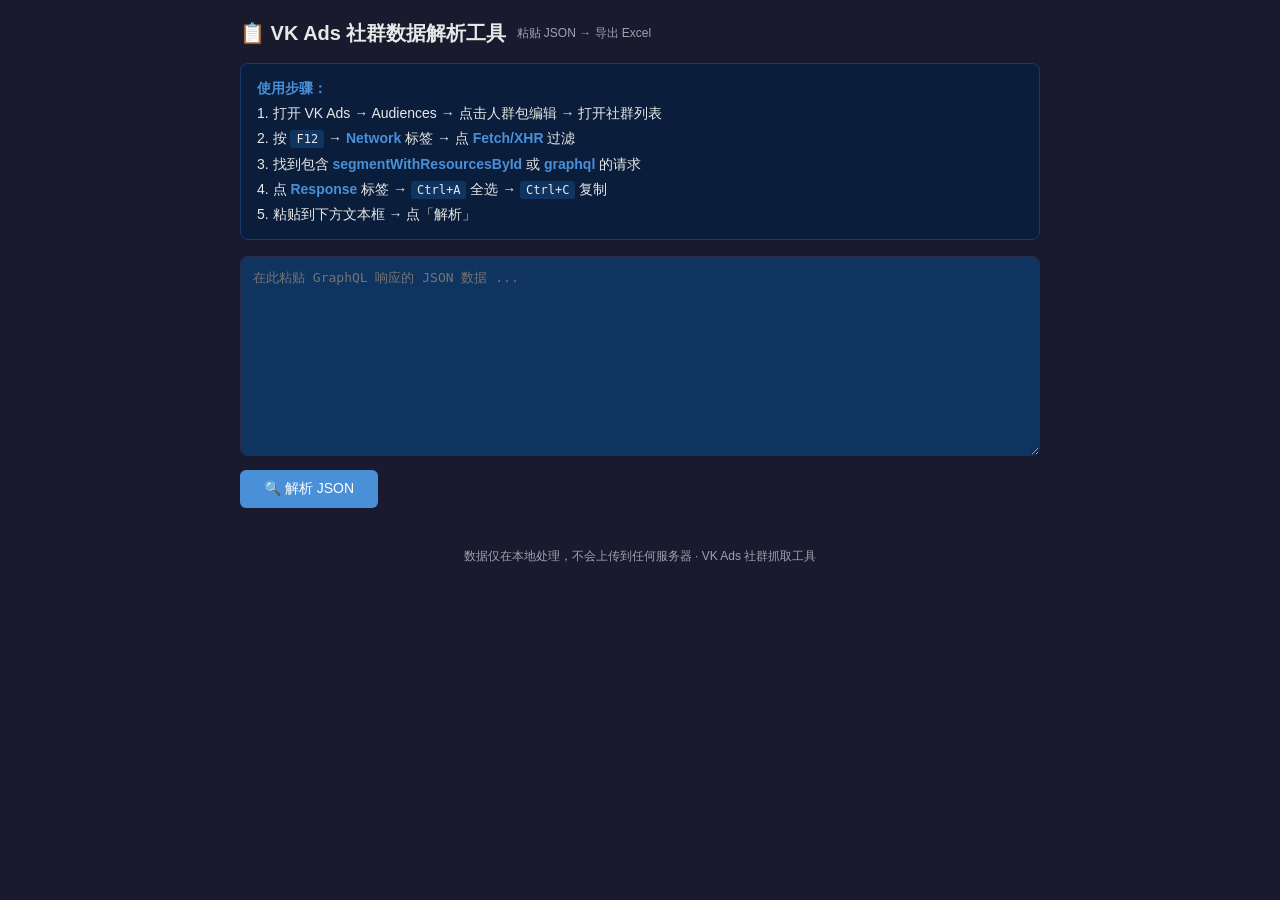
==== vk_community_parser.html @ b3627cda "VK Ads 社群信息提取" ====
<!DOCTYPE html>
<html lang="zh-CN">
<head>
<meta charset="UTF-8">
<meta name="viewport" content="width=device-width, initial-scale=1.0">
<title>VK Ads 社群数据解析工具</title>
<script src="https://cdn.sheetjs.com/xlsx-0.20.3/package/dist/xlsx.full.min.js"></script>
<style>
* { margin: 0; padding: 0; box-sizing: border-box; }
body { font-family: -apple-system, BlinkMacSystemFont, 'Segoe UI', Roboto, sans-serif; background: #1a1a2e; color: #e8e8e8; padding: 20px; }
.container { max-width: 800px; margin: 0 auto; }
h1 { font-size: 20px; margin-bottom: 16px; display: flex; align-items: center; gap: 10px; }
h1 small { font-size: 12px; color: #a0a0b0; font-weight: normal; }
.steps { background: #0a1d3a; border: 1px solid #1a3a6a; padding: 12px 16px; border-radius: 8px; margin-bottom: 16px; line-height: 1.8; font-size: 14px; }
.steps strong { color: #4a90d9; }
.steps code { background: #0f3460; padding: 2px 6px; border-radius: 3px; font-size: 12px; }
textarea { width: 100%; height: 200px; background: #0f3460; color: #e8e8e8; border: 1px solid #2a2a4a; border-radius: 8px; padding: 12px; font-family: monospace; font-size: 13px; resize: vertical; outline: none; }
textarea:focus { border-color: #4a90d9; }
.btn { padding: 10px 24px; border: none; border-radius: 6px; font-size: 14px; cursor: pointer; background: #4a90d9; color: white; margin: 10px 0; }
.btn:hover { background: #357abd; }
.btn:disabled { opacity: 0.4; cursor: not-allowed; }
.btn-success { background: #27ae60; }
.btn-success:hover { background: #219a52; }
#result { margin-top: 16px; display: none; }
.stats { background: #16213e; padding: 12px 16px; border-radius: 8px; margin-bottom: 12px; font-size: 14px; display: flex; justify-content: space-between; align-items: center; }
.stats span { color: #a0a0b0; }
.stats strong { color: #27ae60; font-size: 18px; }
table { width: 100%; border-collapse: collapse; font-size: 13px; background: #16213e; border-radius: 8px; overflow: hidden; }
th { background: #0f3460; padding: 8px 12px; text-align: left; font-weight: 500; color: #a0a0b0; }
td { padding: 6px 12px; border-bottom: 1px solid #2a2a4a; }
tr:hover td { background: #0a1d3a; }
.log { margin-top: 10px; padding: 8px 12px; border-radius: 6px; font-size: 13px; display: none; }
.log.error { background: #3d0a0a; border: 1px solid #5c1010; display: block; }
.log.success { background: #0a3d1a; border: 1px solid #27ae60; display: block; }
.export-area { margin-top: 12px; display: none; }
.footer { margin-top: 30px; text-align: center; font-size: 12px; color: #a0a0b0; }
a { color: #4a90d9; text-decoration: none; }
a:hover { text-decoration: underline; }
.preview-wrap { max-height: 300px; overflow-y: auto; border-radius: 8px; }
</style>
</head>
<body>
<div class="container">
  <h1>📋 VK Ads 社群数据解析工具 <small>粘贴 JSON → 导出 Excel</small></h1>

  <div class="steps">
    <strong>使用步骤：</strong><br>
    1. 打开 VK Ads → Audiences → 点击人群包编辑 → 打开社群列表<br>
    2. 按 <code>F12</code> → <strong>Network</strong> 标签 → 点 <strong>Fetch/XHR</strong> 过滤<br>
    3. 找到包含 <strong>segmentWithResourcesById</strong> 或 <strong>graphql</strong> 的请求<br>
    4. 点 <strong>Response</strong> 标签 → <code>Ctrl+A</code> 全选 → <code>Ctrl+C</code> 复制<br>
    5. 粘贴到下方文本框 → 点「解析」
  </div>

  <textarea id="jsonInput" placeholder="在此粘贴 GraphQL 响应的 JSON 数据 ..."></textarea>
  <br>
  <button class="btn" id="parseBtn">🔍 解析 JSON</button>

  <div id="result">
    <div class="stats">
      <span>社群总数：<strong id="count">0</strong></span>
      <span id="dataSource"></span>
    </div>
    <div class="preview-wrap">
      <table><thead><tr>
        <th style="width:50px">序号</th>
        <th style="width:130px">社群 ID</th>
        <th>社群名称</th>
        <th style="width:100px">成员数</th>
        <th>链接</th>
      </tr></thead>
      <tbody id="tableBody"></tbody></table>
    </div>
    <div class="export-area" id="exportArea">
      <button class="btn btn-success" id="exportBtn">📥 导出 Excel</button>
    </div>
  </div>

  <div id="log"></div>

  <div class="footer">
    数据仅在本地处理，不会上传到任何服务器 · VK Ads 社群抓取工具
  </div>
</div>

<script>
var communitiesData = [];

document.getElementById('parseBtn').addEventListener('click', function() {
  var raw = document.getElementById('jsonInput').value.trim();
  var logEl = document.getElementById('log');

  if (!raw) { logEl.className = 'log error'; logEl.textContent = '请先粘贴 JSON 数据'; return; }

  try {
    var data = JSON.parse(raw);
    var communities = [];
    var seen = {};

    function walk(obj, depth) {
      if (depth > 15 || !obj || typeof obj !== 'object' || communities.length > 0) return;
      if (Array.isArray(obj)) {
        if (obj.length > 0 && obj[0] && obj[0].id && obj[0].name) {
          var hasGroups = false;
          for (var i = 0; i < obj.length; i++) { if (obj[i].__typename === 'AppsOrGroupsItem') { hasGroups = true; break; } }
          if (hasGroups) {
            for (var i = 0; i < obj.length; i++) {
              var item = obj[i];
              if (item.__typename === 'AppsOrGroupsItem' && item.id && item.name && !seen[item.id]) {
                seen[item.id] = true;
                communities.push({
                  id: String(item.id),
                  name: (item.name || '').trim().slice(0, 200),
                  members: item.membersCount || '',
                  link: 'https://vk.com/club' + item.id
                });
              }
            }
            return;
          }
        }
        return;
      }
      for (var k in obj) { walk(obj[k], depth + 1); if (communities.length > 0) return; }
    }
    walk(data, 0);

    if (communities.length === 0) {
      logEl.className = 'log error';
      logEl.textContent = '未找到社群数据。请确认粘贴的 JSON 中包含 "AppsOrGroupsItem"（从 Network 复制的 GraphQL 响应）。';
      return;
    }

    communitiesData = communities;
    document.getElementById('count').textContent = communities.length;
    document.getElementById('dataSource').textContent = '共 ' + communities.length + ' 条';

    var tbody = document.getElementById('tableBody');
    tbody.innerHTML = '';
    for (var i = 0; i < communities.length; i++) {
      var c = communities[i];
      var tr = document.createElement('tr');
      tr.innerHTML = '<td>' + (i+1) + '</td><td style="color:#4a90d9">' + c.id + '</td><td>' + c.name + '</td><td>' + c.members + '</td><td><a href="' + c.link + '" target="_blank">' + c.link + '</a></td>';
      tbody.appendChild(tr);
    }

    document.getElementById('result').style.display = 'block';
    document.getElementById('exportArea').style.display = 'block';
    logEl.className = 'log success';
    logEl.textContent = '成功解析 ' + communities.length + ' 个社群';
  } catch (err) {
    logEl.className = 'log error';
    logEl.textContent = 'JSON 解析失败: ' + err.message;
  }
});

document.getElementById('exportBtn').addEventListener('click', function() {
  if (communitiesData.length === 0) return;
  try {
    var excelData = communitiesData.map(function(c, i) {
      return { '序号': i+1, '社群ID': c.id, '社群名称': c.name, '社群链接': c.link, '成员数': c.members };
    });
    var wb = XLSX.utils.book_new();
    var ws = XLSX.utils.json_to_sheet(excelData);
    ws['!cols'] = [{ wch:6 }, { wch:15 }, { wch:40 }, { wch:50 }, { wch:12 }];
    XLSX.utils.book_append_sheet(wb, ws, '社群数据');

    var now = new Date();
    var ds = '' + now.getFullYear() + pad2(now.getMonth()+1) + pad2(now.getDate()) + '_' + pad2(now.getHours()) + pad2(now.getMinutes());
    var fn = 'VK社群数据_' + ds + '.xlsx';

    var out = XLSX.write(wb, { bookType: 'xlsx', type: 'array' });
    var blob = new Blob([out], { type: 'application/vnd.openxmlformats-officedocument.spreadsheetml.sheet' });
    var url = URL.createObjectURL(blob);
    var a = document.createElement('a');
    a.href = url; a.download = fn; document.body.appendChild(a); a.click(); document.body.removeChild(a);
    setTimeout(function() { URL.revokeObjectURL(url); }, 10000);

    var logEl = document.getElementById('log');
    logEl.className = 'log success';
    logEl.textContent = 'Excel 已导出: ' + fn;
  } catch(err) {
    var logEl = document.getElementById('log');
    logEl.className = 'log error';
    logEl.textContent = '导出失败: ' + err.message;
  }
});

function pad2(n) { return (n < 10 ? '0' : '') + n; }
</script>
</body>
</html>
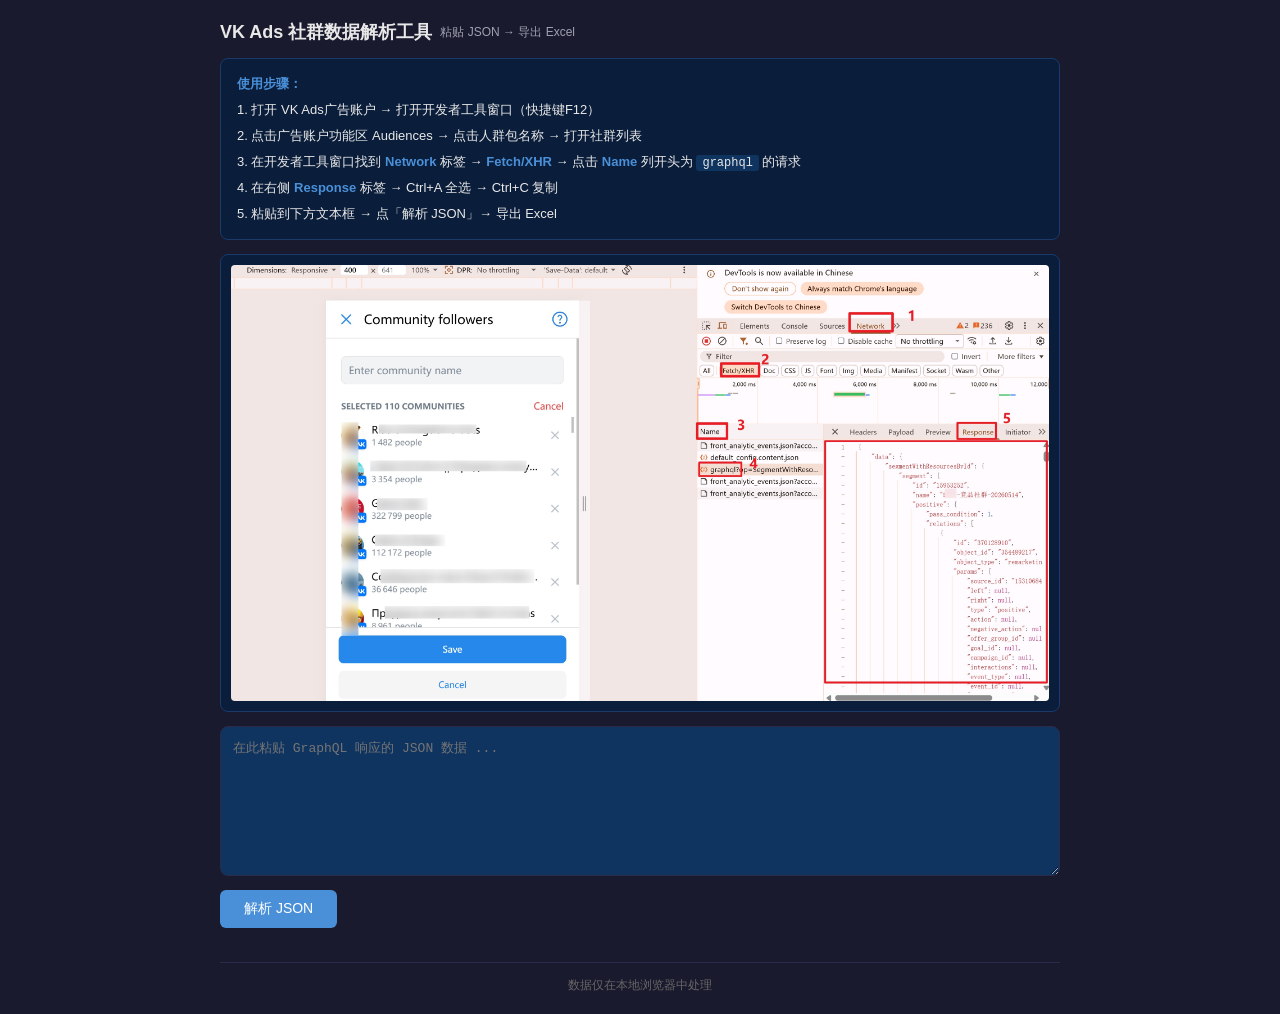
==== commit 2b923257: "更新使用步骤说明，优化操作流程描述" ====
--- a/vk_community_parser.html
+++ b/vk_community_parser.html
@@ -6,187 +6,98 @@
 <title>VK Ads 社群数据解析工具</title>
 <script src="https://cdn.sheetjs.com/xlsx-0.20.3/package/dist/xlsx.full.min.js"></script>
 <style>
-* { margin: 0; padding: 0; box-sizing: border-box; }
-body { font-family: -apple-system, BlinkMacSystemFont, 'Segoe UI', Roboto, sans-serif; background: #1a1a2e; color: #e8e8e8; padding: 20px; }
-.container { max-width: 800px; margin: 0 auto; }
-h1 { font-size: 20px; margin-bottom: 16px; display: flex; align-items: center; gap: 10px; }
-h1 small { font-size: 12px; color: #a0a0b0; font-weight: normal; }
-.steps { background: #0a1d3a; border: 1px solid #1a3a6a; padding: 12px 16px; border-radius: 8px; margin-bottom: 16px; line-height: 1.8; font-size: 14px; }
-.steps strong { color: #4a90d9; }
-.steps code { background: #0f3460; padding: 2px 6px; border-radius: 3px; font-size: 12px; }
-textarea { width: 100%; height: 200px; background: #0f3460; color: #e8e8e8; border: 1px solid #2a2a4a; border-radius: 8px; padding: 12px; font-family: monospace; font-size: 13px; resize: vertical; outline: none; }
-textarea:focus { border-color: #4a90d9; }
-.btn { padding: 10px 24px; border: none; border-radius: 6px; font-size: 14px; cursor: pointer; background: #4a90d9; color: white; margin: 10px 0; }
-.btn:hover { background: #357abd; }
-.btn:disabled { opacity: 0.4; cursor: not-allowed; }
-.btn-success { background: #27ae60; }
-.btn-success:hover { background: #219a52; }
-#result { margin-top: 16px; display: none; }
-.stats { background: #16213e; padding: 12px 16px; border-radius: 8px; margin-bottom: 12px; font-size: 14px; display: flex; justify-content: space-between; align-items: center; }
-.stats span { color: #a0a0b0; }
-.stats strong { color: #27ae60; font-size: 18px; }
-table { width: 100%; border-collapse: collapse; font-size: 13px; background: #16213e; border-radius: 8px; overflow: hidden; }
-th { background: #0f3460; padding: 8px 12px; text-align: left; font-weight: 500; color: #a0a0b0; }
-td { padding: 6px 12px; border-bottom: 1px solid #2a2a4a; }
-tr:hover td { background: #0a1d3a; }
-.log { margin-top: 10px; padding: 8px 12px; border-radius: 6px; font-size: 13px; display: none; }
-.log.error { background: #3d0a0a; border: 1px solid #5c1010; display: block; }
-.log.success { background: #0a3d1a; border: 1px solid #27ae60; display: block; }
-.export-area { margin-top: 12px; display: none; }
-.footer { margin-top: 30px; text-align: center; font-size: 12px; color: #a0a0b0; }
-a { color: #4a90d9; text-decoration: none; }
-a:hover { text-decoration: underline; }
-.preview-wrap { max-height: 300px; overflow-y: auto; border-radius: 8px; }
+*{margin:0;padding:0;box-sizing:border-box}
+body{font-family:-apple-system,BlinkMacSystemFont,'Segoe UI',Roboto,sans-serif;background:#1a1a2e;color:#e8e8e8;padding:20px}
+.container{max-width:840px;margin:0 auto}
+h1{font-size:18px;margin-bottom:14px;display:flex;align-items:center;gap:8px}
+h1 small{font-size:12px;color:#a0a0b0;font-weight:400}
+.steps{background:#0a1d3a;border:1px solid #1a3a6a;border-radius:8px;padding:12px 16px;margin-bottom:14px;line-height:2;font-size:13px}
+.steps strong{color:#4a90d9}
+.steps code{background:#0f3460;padding:1px 6px;border-radius:3px;font-size:12px}
+.screenshot-wrap{background:#0a1d3a;border:1px solid #1a3a6a;border-radius:8px;padding:10px;margin-bottom:14px}
+.screenshot-wrap img{width:100%;border-radius:4px;display:block}
+textarea{width:100%;height:150px;background:#0f3460;color:#e8e8e8;border:1px solid #2a2a4a;border-radius:8px;padding:12px;font-family:monospace;font-size:13px;resize:vertical;outline:none}
+textarea:focus{border-color:#4a90d9}
+.btn{padding:10px 24px;border:none;border-radius:6px;font-size:14px;cursor:pointer;background:#4a90d9;color:#fff;margin:10px 0}
+.btn:hover{background:#357abd}
+.btn-success{background:#27ae60;display:none}
+.btn-success:hover{background:#219a52}
+#result{margin-top:14px;display:none}
+.stats{background:#16213e;padding:12px 16px;border-radius:8px;margin-bottom:10px;font-size:14px;color:#a0a0b0}
+.stats strong{color:#27ae60;font-size:18px}
+.table-wrap{background:#16213e;border-radius:8px;overflow:hidden}
+.table-scroll{max-height:350px;overflow-y:auto}
+table{width:100%;border-collapse:collapse;font-size:13px}
+thead{position:sticky;top:0;z-index:1}
+th{background:#0f3460;padding:8px 12px;text-align:left;font-weight:500;color:#a0a0b0}
+td{padding:6px 12px;border-bottom:1px solid #2a2a4a;color:#c0c0d0}
+tr:hover td{background:#0a1d3a}
+td.id{color:#4a90d9;font-family:monospace}
+td.link a{color:#4a90d9;text-decoration:none;font-size:12px}
+.export-area{margin-top:10px}
+.log{margin-top:8px;padding:8px 12px;border-radius:6px;font-size:13px;display:none}
+.log.error{display:block;background:#3d0a0a;border:1px solid #5c1010;color:#e74c3c}
+.log.success{display:block;background:#0a3d1a;border:1px solid #27ae60;color:#27ae60}
+.footer{text-align:center;margin-top:24px;font-size:12px;color:#666;padding-top:14px;border-top:1px solid #2a2a4a}
 </style>
 </head>
 <body>
 <div class="container">
-  <h1>📋 VK Ads 社群数据解析工具 <small>粘贴 JSON → 导出 Excel</small></h1>
-
-  <div class="steps">
-    <strong>使用步骤：</strong><br>
-    1. 打开 VK Ads → Audiences → 点击人群包编辑 → 打开社群列表<br>
-    2. 按 <code>F12</code> → <strong>Network</strong> 标签 → 点 <strong>Fetch/XHR</strong> 过滤<br>
-    3. 找到包含 <strong>segmentWithResourcesById</strong> 或 <strong>graphql</strong> 的请求<br>
-    4. 点 <strong>Response</strong> 标签 → <code>Ctrl+A</code> 全选 → <code>Ctrl+C</code> 复制<br>
-    5. 粘贴到下方文本框 → 点「解析」
-  </div>
-
-  <textarea id="jsonInput" placeholder="在此粘贴 GraphQL 响应的 JSON 数据 ..."></textarea>
-  <br>
-  <button class="btn" id="parseBtn">🔍 解析 JSON</button>
-
-  <div id="result">
-    <div class="stats">
-      <span>社群总数：<strong id="count">0</strong></span>
-      <span id="dataSource"></span>
-    </div>
-    <div class="preview-wrap">
-      <table><thead><tr>
-        <th style="width:50px">序号</th>
-        <th style="width:130px">社群 ID</th>
-        <th>社群名称</th>
-        <th style="width:100px">成员数</th>
-        <th>链接</th>
-      </tr></thead>
-      <tbody id="tableBody"></tbody></table>
-    </div>
-    <div class="export-area" id="exportArea">
-      <button class="btn btn-success" id="exportBtn">📥 导出 Excel</button>
-    </div>
-  </div>
-
-  <div id="log"></div>
-
-  <div class="footer">
-    数据仅在本地处理，不会上传到任何服务器 · VK Ads 社群抓取工具
-  </div>
+<h1>VK Ads 社群数据解析工具 <small>粘贴 JSON → 导出 Excel</small></h1>
+<div class="steps">
+<strong>使用步骤：</strong><br>
+1. 打开 VK Ads广告账户 → 打开开发者工具窗口（快捷键F12）<br>
+2. 点击广告账户功能区 Audiences → 点击人群包名称 → 打开社群列表<br>
+3. 在开发者工具窗口找到 <strong>Network</strong> 标签 → <strong>Fetch/XHR</strong> → 点击 <strong>Name</strong> 列开头为 <code>graphql</code> 的请求<br>
+4. 在右侧 <strong>Response</strong> 标签 → Ctrl+A 全选 → Ctrl+C 复制<br>
+5. 粘贴到下方文本框 → 点「解析 JSON」→ 导出 Excel
 </div>
-
+<div class="screenshot-wrap"><img src="[data-uri]